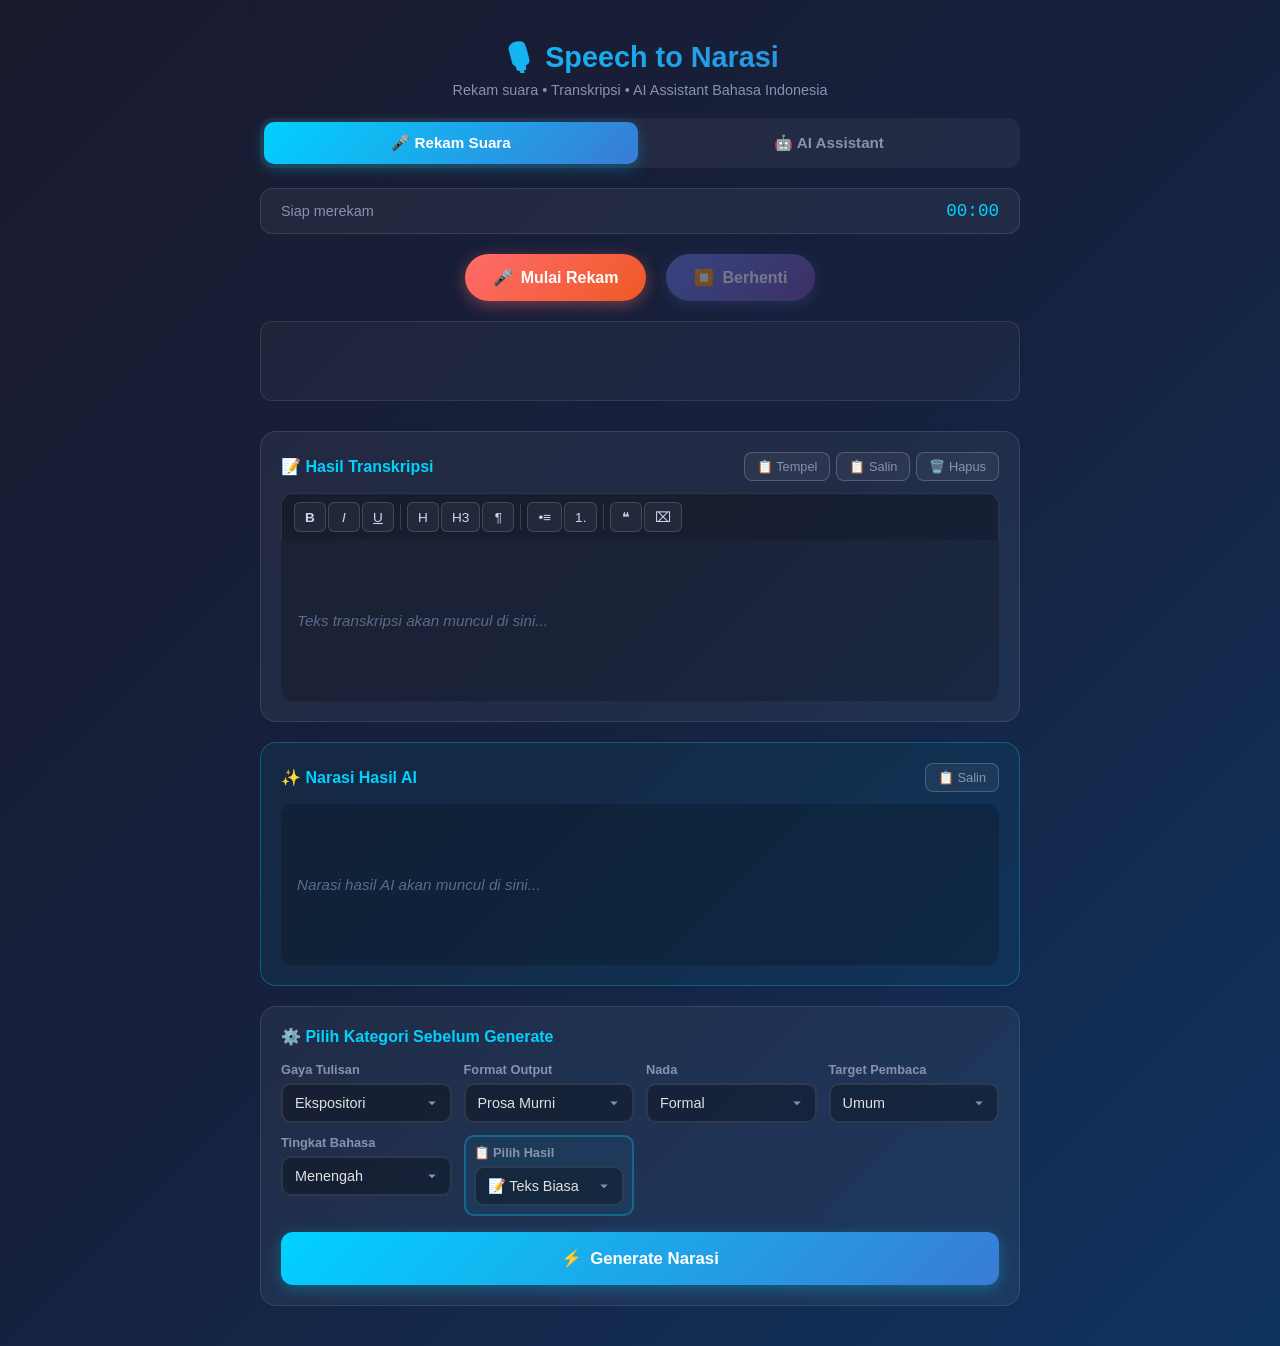
==== public/index.html @ 9389a124 "Feat: rich text editor with toolbar (bold/italic/underline/headings/lists)" ====
<!DOCTYPE html>
<html lang="id">
<head>
    <meta charset="UTF-8">
    <meta name="viewport" content="width=device-width, initial-scale=1.0">
    <title>Speech to Narasi v3.0 - AI Assistant</title>
    <link rel="stylesheet" href="css/style.css">
</head>
<body>
    <div class="container">
        <header>
            <h1>🎙️ Speech to Narasi</h1>
            <p>Rekam suara &bull; Transkripsi &bull; AI Assistant Bahasa Indonesia</p>
        </header>

        <!-- Tabs -->
        <nav class="tabs">
            <button class="tab active" data-tab="record">🎤 Rekam Suara</button>
            <button class="tab" data-tab="assistant">🤖 AI Assistant</button>
        </nav>

        <!-- Tab: Rekam Suara -->
        <div id="tab-record" class="tab-content active">
            <section class="recording-section">
                <div class="status-bar">
                    <span id="statusText" class="status">Siap merekam</span>
                    <span id="timer" class="timer">00:00</span>
                </div>
                <div class="controls">
                    <button id="btnRecord" class="btn btn-record">
                        <span class="btn-icon">🎤</span>
                        <span class="btn-text">Mulai Rekam</span>
                    </button>
                    <button id="btnStop" class="btn btn-stop" disabled>
                        <span class="btn-icon">⏹️</span>
                        <span class="btn-text">Berhenti</span>
                    </button>
                </div>
                <div id="visualizer" class="visualizer">
                    <canvas id="waveCanvas"></canvas>
                </div>
            </section>

            <section class="result-section">
                <div class="result-box">
                    <div class="result-header">
                        <h3>📝 Hasil Transkripsi</h3>
                        <div style="display:flex;gap:6px;">
                            <button class="btn-small" onclick="pasteText()">📋 Tempel</button>
                            <button class="btn-small" onclick="copyRichText()">📋 Salin</button>
                            <button class="btn-small" onclick="clearTranscription()">🗑️ Hapus</button>
                        </div>
                    </div>
                    <div class="editor-toolbar" id="editorToolbar">
                        <button onclick="execCmd('bold')" title="Bold"><b>B</b></button>
                        <button onclick="execCmd('italic')" title="Italic"><i>I</i></button>
                        <button onclick="execCmd('underline')" title="Underline"><u>U</u></button>
                        <span class="toolbar-sep"></span>
                        <button onclick="execCmd('formatBlock','h2')" title="Heading">H</button>
                        <button onclick="execCmd('formatBlock','h3')" title="Sub Heading">H3</button>
                        <button onclick="execCmd('formatBlock','p')" title="Paragraf">¶</button>
                        <span class="toolbar-sep"></span>
                        <button onclick="execCmd('insertUnorderedList')" title="Bullet List">•≡</button>
                        <button onclick="execCmd('insertOrderedList')" title="Numbered List">1.</button>
                        <span class="toolbar-sep"></span>
                        <button onclick="execCmd('formatBlock','blockquote')" title="Quote">❝</button>
                        <button onclick="execCmd('removeFormat')" title="Hapus Format">⌧</button>
                    </div>
                    <div id="transcriptionResult" class="result-content editor-area" contenteditable="true">
                        <p class="placeholder">Teks transkripsi akan muncul di sini...</p>
                    </div>
                </div>
                <div class="result-box narasi-box">
                    <div class="result-header">
                        <h3>✨ Narasi Hasil AI</h3>
                        <button class="btn-small" onclick="copyText('narrativeResult')">📋 Salin</button>
                    </div>
                    <div id="narrativeResult" class="result-content">
                        <p class="placeholder">Narasi hasil AI akan muncul di sini...</p>
                    </div>
                    <div id="aiLoading" class="loading" style="display:none;">
                        <span class="spinner"></span> AI sedang memproses...
                    </div>
                    <!-- Output Preview / Download -->
                    <div id="outputActions" class="output-actions" style="display:none;">
                        <div class="output-actions-row">
                            <button id="btnPreviewWeb" class="btn-output-action" onclick="previewWeb()" style="display:none;">
                                🌐 Preview Web
                            </button>
                            <button id="btnDownloadWeb" class="btn-output-action btn-download" onclick="downloadWeb()" style="display:none;">
                                ⬇️ Download HTML
                            </button>
                            <button id="btnDownloadWord" class="btn-output-action btn-download" onclick="downloadWord()" style="display:none;">
                                ⬇️ Download Word
                            </button>
                        </div>
                    </div>
                    <!-- Web Preview Modal -->
                    <div id="webPreviewModal" class="modal" style="display:none;">
                        <div class="modal-content">
                            <div class="modal-header">
                                <h3>🌐 Preview Web Responsive</h3>
                                <button class="btn-small" onclick="closeWebPreview()">✕ Tutup</button>
                            </div>
                            <iframe id="webPreviewFrame" class="web-preview-frame"></iframe>
                        </div>
                    </div>
                </div>
            </section>

            <section class="category-section">
                <h3>⚙️ Pilih Kategori Sebelum Generate</h3>
                <div class="category-grid">
                    <div class="category-item">
                        <label for="writingStyle">Gaya Tulisan</label>
                        <select id="writingStyle">
                            <option value="Naratif">Naratif</option>
                            <option value="Deskriptif">Deskriptif</option>
                            <option value="Ekspositori" selected>Ekspositori</option>
                            <option value="Persuasif">Persuasif</option>
                            <option value="Argumentatif">Argumentatif</option>
                            <option value="Prosedural">Prosedural</option>
                        </select>
                    </div>
                    <div class="category-item">
                        <label for="textFormat">Format Output</label>
                        <select id="textFormat">
                            <option value="Prosa Murni" selected>Prosa Murni</option>
                            <option value="Teks Campuran">Teks Campuran</option>
                            <option value="Dokumen Terstruktur">Dokumen Terstruktur</option>
                            <option value="Tabel">Tabel</option>
                            <option value="Daftar">Daftar</option>
                        </select>
                    </div>
                    <div class="category-item">
                        <label for="tone">Nada</label>
                        <select id="tone">
                            <option value="Formal" selected>Formal</option>
                            <option value="Informal">Informal</option>
                            <option value="Profesional">Profesional</option>
                            <option value="Kasual">Kasual</option>
                            <option value="Akademis">Akademis</option>
                        </select>
                    </div>
                    <div class="category-item">
                        <label for="audience">Target Pembaca</label>
                        <select id="audience">
                            <option value="Umum" selected>Umum</option>
                            <option value="Akademis">Akademis</option>
                            <option value="Profesional">Profesional</option>
                            <option value="Teknis">Teknis</option>
                            <option value="Eksekutif">Eksekutif</option>
                        </select>
                    </div>
                    <div class="category-item">
                        <label for="languageLevel">Tingkat Bahasa</label>
                        <select id="languageLevel">
                            <option value="Sederhana">Sederhana</option>
                            <option value="Menengah" selected>Menengah</option>
                            <option value="Kompleks">Kompleks</option>
                            <option value="Teknis">Teknis</option>
                        </select>
                    </div>
                    <div class="category-item output-format-item">
                        <label for="outputFormat">📋 Pilih Hasil</label>
                        <select id="outputFormat" onchange="handleOutputFormatChange()">
                            <option value="text">📝 Teks Biasa</option>
                            <option value="web">🌐 Web Responsive</option>
                            <option value="word">📄 Laporan Word (.docx)</option>
                        </select>
                    </div>
                </div>
                <button id="btnGenerate" class="btn btn-generate" onclick="generateWithCategory()">
                    <span class="btn-icon">⚡</span>
                    <span class="btn-text">Generate Narasi</span>
                </button>
            </section>
        </div>

        <!-- Tab: AI Assistant -->
        <div id="tab-assistant" class="tab-content">
            <section class="assistant-section">
                <!-- Fitur buttons -->
                <div class="assistant-features">
                    <button class="feature-btn active" data-feature="fix">
                        ✏️ Perbaiki Teks
                    </button>
                    <button class="feature-btn" data-feature="narrate">
                        📄 Buat Narasi
                    </button>
                    <button class="feature-btn" data-feature="summarize">
                        📋 Ringkas
                    </button>
                    <button class="feature-btn" data-feature="rewrite">
                        🔄 Tulis Ulang
                    </button>
                    <button class="feature-btn" data-feature="chat">
                        💬 Chat AI
                    </button>
                </div>

                <!-- Input Tabs -->
                <div class="input-tabs">
                    <button class="input-tab active" data-input="text">📝 Teks</button>
                    <button class="input-tab" data-input="file">📁 File</button>
                    <button class="input-tab" data-input="image">🖼️ Gambar</button>
                </div>

                <!-- Input: Text -->
                <div id="input-text" class="input-content active">
                    <div class="assistant-input">
                        <label id="featureLabel">Masukkan teks yang ingin diperbaiki:</label>
                        <textarea id="assistantInput" rows="6" placeholder="Ketik atau tempel teks di sini..."></textarea>
                    </div>
                </div>

                <!-- Input: File Upload -->
                <div id="input-file" class="input-content">
                    <div class="upload-area" id="fileDropZone">
                        <div class="upload-icon">📄</div>
                        <p>Drag & drop file atau <span class="upload-link">klik untuk memilih</span></p>
                        <p class="upload-hint">Format: DOCX, XLSX, PDF, PPTX, TXT</p>
                        <input type="file" id="fileInput" accept=".docx,.xlsx,.pdf,.pptx,.txt" hidden>
                    </div>
                    <div id="filePreview" class="file-preview" style="display:none;">
                        <div class="file-info">
                            <span class="file-name" id="fileName"></span>
                            <button class="btn-small" onclick="clearFile()">🗑️ Hapus</button>
                        </div>
                        <div class="file-content" id="fileContent"></div>
                    </div>
                </div>

                <!-- Input: Image OCR -->
                <div id="input-image" class="input-content">
                    <div class="upload-area" id="imageDropZone">
                        <div class="upload-icon">🖼️</div>
                        <p>Drag & drop gambar atau <span class="upload-link">klik untuk memilih</span></p>
                        <p class="upload-hint">Format: JPG, PNG, WEBP, GIF</p>
                        <input type="file" id="imageInput" accept=".jpg,.jpeg,.png,.webp,.gif" hidden>
                    </div>
                    <div id="imagePreview" class="image-preview" style="display:none;">
                        <img id="previewImage" src="" alt="Preview">
                        <div class="image-actions">
                            <button class="btn-small" onclick="extractTextFromImage()">🔍 Ekstrak Teks</button>
                            <button class="btn-small" onclick="clearImage()">🗑️ Hapus</button>
                        </div>
                        <div id="ocrLoading" class="loading" style="display:none;">
                            <span class="spinner"></span> Membaca gambar...
                        </div>
                    </div>
                </div>

                <!-- Category Selection -->
                <div class="category-section">
                    <h3>⚙️ Pilih Kategori</h3>
                    <div class="category-grid">
                        <div class="category-item">
                            <label for="assistantWritingStyle">Gaya Tulisan</label>
                            <select id="assistantWritingStyle">
                                <option value="Naratif">Naratif</option>
                                <option value="Deskriptif">Deskriptif</option>
                                <option value="Ekspositori" selected>Ekspositori</option>
                                <option value="Persuasif">Persuasif</option>
                                <option value="Argumentatif">Argumentatif</option>
                                <option value="Prosedural">Prosedural</option>
                            </select>
                        </div>
                        <div class="category-item">
                            <label for="assistantTextFormat">Format Output</label>
                            <select id="assistantTextFormat">
                                <option value="Prosa Murni" selected>Prosa Murni</option>
                                <option value="Teks Campuran">Teks Campuran</option>
                                <option value="Dokumen Terstruktur">Dokumen Terstruktur</option>
                                <option value="Tabel">Tabel</option>
                                <option value="Daftar">Daftar</option>
                            </select>
                        </div>
                        <div class="category-item">
                            <label for="assistantTone">Nada</label>
                            <select id="assistantTone">
                                <option value="Formal" selected>Formal</option>
                                <option value="Informal">Informal</option>
                                <option value="Profesional">Profesional</option>
                                <option value="Kasual">Kasual</option>
                                <option value="Akademis">Akademis</option>
                            </select>
                        </div>
                        <div class="category-item">
                            <label for="assistantAudience">Target Pembaca</label>
                            <select id="assistantAudience">
                                <option value="Umum" selected>Umum</option>
                                <option value="Akademis">Akademis</option>
                                <option value="Profesional">Profesional</option>
                                <option value="Teknis">Teknis</option>
                                <option value="Eksekutif">Eksekutif</option>
                            </select>
                        </div>
                        <div class="category-item">
                            <label for="assistantLanguageLevel">Tingkat Bahasa</label>
                            <select id="assistantLanguageLevel">
                                <option value="Sederhana">Sederhana</option>
                                <option value="Menengah" selected>Menengah</option>
                                <option value="Kompleks">Kompleks</option>
                                <option value="Teknis">Teknis</option>
                            </select>
                        </div>
                        <div class="category-item output-format-item">
                            <label for="assistantOutputFormat">📋 Pilih Hasil</label>
                            <select id="assistantOutputFormat" onchange="handleAssistantOutputFormatChange()">
                                <option value="text">📝 Teks Biasa</option>
                                <option value="web">🌐 Web Responsive</option>
                                <option value="word">📄 Laporan Word (.docx)</option>
                            </select>
                        </div>
                    </div>
                </div>

                <!-- Action button -->
                <button id="btnProcess" class="btn btn-process" onclick="processAssistant()">
                    <span class="btn-icon">⚡</span>
                    <span class="btn-text">Proses dengan AI</span>
                </button>

                <!-- Loading -->
                <div id="assistantLoading" class="loading" style="display:none;">
                    <span class="spinner"></span> AI sedang memproses...
                </div>

                <!-- Result area -->
                <div class="assistant-result" id="assistantResultArea" style="display:none;">
                    <div class="result-header">
                        <h3>✨ Hasil:</h3>
                        <button class="btn-small" onclick="copyAssistantResult()">📋 Salin</button>
                    </div>
                    <div id="assistantResult" class="result-content"></div>
                    <!-- Output Actions -->
                    <div id="assistantOutputActions" class="output-actions" style="display:none;">
                        <div class="output-actions-row">
                            <button id="assistantBtnPreviewWeb" class="btn-output-action" onclick="previewWebAssistant()" style="display:none;">
                                🌐 Preview Web
                            </button>
                            <button id="assistantBtnDownloadWeb" class="btn-output-action btn-download" onclick="downloadWebAssistant()" style="display:none;">
                                ⬇️ Download HTML
                            </button>
                            <button id="assistantBtnDownloadWord" class="btn-output-action btn-download" onclick="downloadWordAssistant()" style="display:none;">
                                ⬇️ Download Word
                            </button>
                        </div>
                    </div>
                </div>
                <!-- Web Preview Modal -->
                <div id="webPreviewModalAssistant" class="modal" style="display:none;">
                    <div class="modal-content">
                        <div class="modal-header">
                            <h3>🌐 Preview Web Responsive</h3>
                            <button class="btn-small" onclick="closeWebPreviewAssistant()">✕ Tutup</button>
                        </div>
                        <iframe id="webPreviewFrameAssistant" class="web-preview-frame"></iframe>
                    </div>
                </div>

                <!-- Chat area (hidden by default) -->
                <div id="chatArea" class="chat-area" style="display:none;">
                    <div id="chatMessages" class="chat-messages">
                        <div class="chat-message ai">
                            <div class="chat-bubble">Halo! Saya AI Assistant. Ada yang bisa saya bantu?</div>
                        </div>
                    </div>
                    <div class="chat-input-row">
                        <input type="text" id="chatInput" placeholder="Ketik pesan..." onkeypress="if(event.key==='Enter')sendChat()">
                        <button class="btn btn-chat" onclick="sendChat()">Kirim</button>
                    </div>
                </div>
            </section>
        </div>

        <div id="errorToast" class="toast" style="display:none;"></div>
    </div>

    <script src="js/app.js"></script>
</body>
</html>
---- public/css/style.css ----
* {
    margin: 0;
    padding: 0;
    box-sizing: border-box;
}

body {
    font-family: 'Segoe UI', Tahoma, Geneva, Verdana, sans-serif;
    background: linear-gradient(135deg, #1a1a2e 0%, #16213e 50%, #0f3460 100%);
    color: #e0e0e0;
    min-height: 100vh;
}

.container {
    max-width: 800px;
    margin: 0 auto;
    padding: 20px;
    min-height: 100vh;
}

header {
    text-align: center;
    padding: 20px 0;
}

header h1 {
    font-size: 1.8em;
    margin-bottom: 8px;
    background: linear-gradient(90deg, #00d2ff, #3a7bd5);
    -webkit-background-clip: text;
    -webkit-text-fill-color: transparent;
    background-clip: text;
}

header p {
    color: #8892b0;
    font-size: 0.9em;
}

/* Tabs */
.tabs {
    display: flex;
    gap: 4px;
    margin-bottom: 20px;
    background: rgba(255,255,255,0.05);
    border-radius: 12px;
    padding: 4px;
}

.tab {
    flex: 1;
    padding: 12px;
    border: none;
    border-radius: 10px;
    background: transparent;
    color: #8892b0;
    font-size: 0.95em;
    font-weight: 600;
    cursor: pointer;
    transition: all 0.3s;
}

.tab.active {
    background: linear-gradient(135deg, #00d2ff, #3a7bd5);
    color: white;
    box-shadow: 0 4px 15px rgba(0, 210, 255, 0.3);
}

.tab:hover:not(.active) {
    background: rgba(255,255,255,0.1);
    color: white;
}

.tab-content {
    display: none;
}

.tab-content.active {
    display: block;
}

/* Status Bar */
.status-bar {
    display: flex;
    justify-content: space-between;
    align-items: center;
    padding: 12px 20px;
    background: rgba(255,255,255,0.05);
    border-radius: 12px;
    margin-bottom: 20px;
    border: 1px solid rgba(255,255,255,0.1);
}

.status {
    font-size: 0.9em;
    color: #8892b0;
}

.status.recording {
    color: #ff6b6b;
    animation: pulse 1.5s infinite;
}

@keyframes pulse {
    0%, 100% { opacity: 1; }
    50% { opacity: 0.5; }
}

.timer {
    font-size: 1.1em;
    font-family: 'Courier New', monospace;
    color: #00d2ff;
}

/* Controls */
.controls {
    display: flex;
    justify-content: center;
    gap: 20px;
    margin-bottom: 20px;
}

.btn {
    display: flex;
    align-items: center;
    gap: 8px;
    padding: 14px 28px;
    border: none;
    border-radius: 50px;
    font-size: 1em;
    font-weight: 600;
    cursor: pointer;
    transition: all 0.3s ease;
}

.btn:disabled {
    opacity: 0.4;
    cursor: not-allowed;
}

.btn-record {
    background: linear-gradient(135deg, #ff6b6b, #ee5a24);
    color: white;
    box-shadow: 0 4px 15px rgba(255, 107, 107, 0.4);
}

.btn-record:hover:not(:disabled) {
    transform: translateY(-2px);
    box-shadow: 0 6px 20px rgba(255, 107, 107, 0.6);
}

.btn-stop {
    background: linear-gradient(135deg, #667eea, #764ba2);
    color: white;
    box-shadow: 0 4px 15px rgba(102, 126, 234, 0.4);
}

.btn-stop:hover:not(:disabled) {
    transform: translateY(-2px);
}

.btn-process {
    width: 100%;
    padding: 16px;
    background: linear-gradient(135deg, #00d2ff, #3a7bd5);
    color: white;
    border-radius: 12px;
    font-size: 1.05em;
    justify-content: center;
    box-shadow: 0 4px 15px rgba(0, 210, 255, 0.3);
    margin: 16px 0;
}

.btn-process:hover:not(:disabled) {
    transform: translateY(-2px);
    box-shadow: 0 6px 20px rgba(0, 210, 255, 0.5);
}

.btn-small {
    padding: 6px 12px;
    border: 1px solid rgba(255,255,255,0.2);
    border-radius: 8px;
    background: rgba(255,255,255,0.05);
    color: #8892b0;
    font-size: 0.8em;
    cursor: pointer;
    transition: all 0.2s;
}

.btn-small:hover {
    background: rgba(255,255,255,0.1);
    color: white;
}

.btn-chat {
    padding: 12px 24px;
    background: linear-gradient(135deg, #00d2ff, #3a7bd5);
    color: white;
    border-radius: 12px;
    border: none;
    font-weight: 600;
    cursor: pointer;
}

/* Visualizer */
.visualizer {
    background: rgba(255,255,255,0.03);
    border-radius: 12px;
    height: 80px;
    margin-bottom: 30px;
    overflow: hidden;
    border: 1px solid rgba(255,255,255,0.1);
    display: flex;
    align-items: center;
    justify-content: center;
}

#waveCanvas {
    width: 100%;
    height: 100%;
}

/* Result Sections */
.result-section {
    display: flex;
    flex-direction: column;
    gap: 20px;
}

.result-box {
    background: rgba(255,255,255,0.05);
    border-radius: 16px;
    padding: 20px;
    border: 1px solid rgba(255,255,255,0.1);
}

.result-header {
    display: flex;
    justify-content: space-between;
    align-items: center;
    margin-bottom: 12px;
}

.result-header h3 {
    font-size: 1em;
    color: #00d2ff;
}

.result-content {
    min-height: 80px;
    background: rgba(0,0,0,0.2);
    border-radius: 12px;
    padding: 16px;
    font-size: 0.95em;
    line-height: 1.7;
    color: #ccd6f6;
    white-space: pre-wrap;
}

.result-content .placeholder {
    color: #5a6a8a;
    font-style: italic;
}

.narasi-box {
    border-color: rgba(0, 210, 255, 0.3);
    background: rgba(0, 210, 255, 0.05);
}

/* Assistant Section */
.assistant-features {
    display: grid;
    grid-template-columns: repeat(auto-fit, minmax(130px, 1fr));
    gap: 8px;
    margin-bottom: 20px;
}

.feature-btn {
    padding: 12px 8px;
    border: 2px solid rgba(255,255,255,0.1);
    border-radius: 12px;
    background: rgba(255,255,255,0.03);
    color: #8892b0;
    font-size: 0.85em;
    font-weight: 600;
    cursor: pointer;
    transition: all 0.3s;
    text-align: center;
}

.feature-btn.active {
    border-color: #00d2ff;
    background: rgba(0, 210, 255, 0.1);
    color: #00d2ff;
}

.feature-btn:hover:not(.active) {
    border-color: rgba(255,255,255,0.3);
    color: white;
}

.assistant-input label {
    display: block;
    font-size: 0.9em;
    color: #8892b0;
    margin-bottom: 8px;
}

.assistant-input textarea {
    width: 100%;
    padding: 16px;
    border: 2px solid rgba(255,255,255,0.1);
    border-radius: 12px;
    background: rgba(0,0,0,0.3);
    color: #e0e0e0;
    font-size: 0.95em;
    line-height: 1.6;
    resize: vertical;
    font-family: inherit;
    transition: border-color 0.3s;
}

.assistant-input textarea:focus {
    outline: none;
    border-color: #00d2ff;
}

.assistant-input textarea::placeholder {
    color: #5a6a8a;
}

/* Input Tabs */
.input-tabs {
    display: flex;
    gap: 4px;
    margin-bottom: 16px;
    background: rgba(255,255,255,0.05);
    border-radius: 12px;
    padding: 4px;
}

.input-tab {
    flex: 1;
    padding: 10px;
    border: none;
    border-radius: 10px;
    background: transparent;
    color: #8892b0;
    font-size: 0.85em;
    font-weight: 600;
    cursor: pointer;
    transition: all 0.3s;
}

.input-tab.active {
    background: linear-gradient(135deg, #00d2ff, #3a7bd5);
    color: white;
}

.input-tab:hover:not(.active) {
    background: rgba(255,255,255,0.1);
    color: white;
}

.input-content {
    display: none;
}

.input-content.active {
    display: block;
}

/* Upload Area */
.upload-area {
    border: 2px dashed rgba(255,255,255,0.2);
    border-radius: 16px;
    padding: 40px 20px;
    text-align: center;
    cursor: pointer;
    transition: all 0.3s;
    background: rgba(0,0,0,0.2);
}

.upload-area:hover {
    border-color: #00d2ff;
    background: rgba(0, 210, 255, 0.05);
}

.upload-area.dragover {
    border-color: #00d2ff;
    background: rgba(0, 210, 255, 0.1);
}

.upload-icon {
    font-size: 3em;
    margin-bottom: 12px;
}

.upload-area p {
    color: #8892b0;
    margin: 4px 0;
}

.upload-link {
    color: #00d2ff;
    text-decoration: underline;
    cursor: pointer;
}

.upload-hint {
    font-size: 0.8em;
    color: #5a6a8a;
}

/* File Preview */
.file-preview {
    background: rgba(0,0,0,0.2);
    border-radius: 12px;
    padding: 16px;
    margin-top: 12px;
}

.file-info {
    display: flex;
    justify-content: space-between;
    align-items: center;
    margin-bottom: 12px;
}

.file-name {
    color: #00d2ff;
    font-weight: 600;
}

.file-content {
    max-height: 200px;
    overflow-y: auto;
    padding: 12px;
    background: rgba(0,0,0,0.3);
    border-radius: 8px;
    font-size: 0.9em;
    line-height: 1.6;
    color: #ccd6f6;
    white-space: pre-wrap;
}

/* Image Preview */
.image-preview {
    text-align: center;
}

.image-preview img {
    max-width: 100%;
    max-height: 300px;
    border-radius: 12px;
    margin-bottom: 12px;
}

.image-actions {
    display: flex;
    gap: 8px;
    justify-content: center;
}

.assistant-result {
    margin-top: 16px;
}

/* Chat Area */
.chat-area {
    margin-top: 16px;
}

.chat-messages {
    max-height: 400px;
    overflow-y: auto;
    padding: 16px;
    background: rgba(0,0,0,0.2);
    border-radius: 12px;
    margin-bottom: 12px;
}

.chat-message {
    margin-bottom: 12px;
    display: flex;
}

.chat-message.user {
    justify-content: flex-end;
}

.chat-bubble {
    max-width: 80%;
    padding: 12px 16px;
    border-radius: 16px;
    font-size: 0.95em;
    line-height: 1.5;
}

.chat-message.ai .chat-bubble {
    background: rgba(0, 210, 255, 0.15);
    border: 1px solid rgba(0, 210, 255, 0.3);
    color: #e0e0e0;
    border-bottom-left-radius: 4px;
}

.chat-message.user .chat-bubble {
    background: linear-gradient(135deg, #00d2ff, #3a7bd5);
    color: white;
    border-bottom-right-radius: 4px;
}

.chat-input-row {
    display: flex;
    gap: 8px;
}

.chat-input-row input {
    flex: 1;
    padding: 14px 16px;
    border: 2px solid rgba(255,255,255,0.1);
    border-radius: 12px;
    background: rgba(0,0,0,0.3);
    color: #e0e0e0;
    font-size: 0.95em;
    font-family: inherit;
}

.chat-input-row input:focus {
    outline: none;
    border-color: #00d2ff;
}

/* Loading */
.loading {
    display: flex;
    align-items: center;
    gap: 10px;
    padding: 16px;
    color: #00d2ff;
    font-style: italic;
    justify-content: center;
}

.spinner {
    width: 20px;
    height: 20px;
    border: 3px solid rgba(0, 210, 255, 0.3);
    border-top-color: #00d2ff;
    border-radius: 50%;
    animation: spin 0.8s linear infinite;
}

@keyframes spin {
    to { transform: rotate(360deg); }
}

/* Toast */
.toast {
    position: fixed;
    bottom: 30px;
    left: 50%;
    transform: translateX(-50%);
    padding: 14px 28px;
    border-radius: 12px;
    color: white;
    font-size: 0.9em;
    z-index: 1000;
    animation: slideUp 0.3s ease;
}

.toast.error {
    background: linear-gradient(135deg, #ff6b6b, #ee5a24);
}

.toast.success {
    background: linear-gradient(135deg, #4CAF50, #45a049);
}

@keyframes slideUp {
    from { transform: translateX(-50%) translateY(20px); opacity: 0; }
    to { transform: translateX(-50%) translateY(0); opacity: 1; }
}

/* Category Section */
.category-section {
    background: rgba(255,255,255,0.05);
    border-radius: 16px;
    padding: 20px;
    margin: 20px 0;
    border: 1px solid rgba(255,255,255,0.1);
}

.category-section h3 {
    font-size: 1em;
    color: #00d2ff;
    margin-bottom: 16px;
}

.category-grid {
    display: grid;
    grid-template-columns: repeat(auto-fit, minmax(150px, 1fr));
    gap: 12px;
    margin-bottom: 16px;
}

.category-item {
    display: flex;
    flex-direction: column;
    gap: 6px;
}

.category-item label {
    font-size: 0.8em;
    color: #8892b0;
    font-weight: 600;
}

.category-item select {
    padding: 10px 12px;
    border: 2px solid rgba(255,255,255,0.1);
    border-radius: 10px;
    background: rgba(0,0,0,0.3);
    color: #e0e0e0;
    font-size: 0.9em;
    cursor: pointer;
    transition: border-color 0.3s;
    appearance: none;
    background-image: url("data:image/svg+xml,%3Csvg xmlns='http://www.w3.org/2000/svg' width='12' height='12' fill='%238892b0' viewBox='0 0 16 16'%3E%3Cpath d='M8 11L3 6h10l-5 5z'/%3E%3C/svg%3E");
    background-repeat: no-repeat;
    background-position: right 12px center;
}

.category-item select:focus {
    outline: none;
    border-color: #00d2ff;
}

.category-item select:hover {
    border-color: rgba(255,255,255,0.3);
}

.btn-generate {
    width: 100%;
    padding: 16px;
    background: linear-gradient(135deg, #00d2ff, #3a7bd5);
    color: white;
    border-radius: 12px;
    font-size: 1.05em;
    justify-content: center;
    box-shadow: 0 4px 15px rgba(0, 210, 255, 0.3);
    border: none;
    cursor: pointer;
    transition: all 0.3s ease;
}

.btn-generate:hover:not(:disabled) {
    transform: translateY(-2px);
    box-shadow: 0 6px 20px rgba(0, 210, 255, 0.5);
}

/* Responsive */
@media (max-width: 600px) {
    .container { padding: 15px; }
    header h1 { font-size: 1.4em; }
    .btn { padding: 12px 20px; font-size: 0.9em; }
    .assistant-features { grid-template-columns: repeat(3, 1fr); }
    .feature-btn { font-size: 0.75em; padding: 10px 4px; }
    .category-grid { grid-template-columns: 1fr; }
}

/* Output Format */
.output-format-item {
    border: 2px solid rgba(0, 210, 255, 0.3);
    border-radius: 10px;
    padding: 8px;
    background: rgba(0, 210, 255, 0.05);
}

.output-actions {
    margin-top: 16px;
    padding: 12px;
    background: rgba(0, 210, 255, 0.05);
    border-radius: 12px;
    border: 1px solid rgba(0, 210, 255, 0.2);
}

.output-actions-row {
    display: flex;
    gap: 8px;
    flex-wrap: wrap;
}

.btn-output-action {
    flex: 1;
    min-width: 140px;
    padding: 12px 16px;
    border: 2px solid rgba(255, 255, 255, 0.15);
    border-radius: 10px;
    background: rgba(255, 255, 255, 0.05);
    color: #ccd6f6;
    font-size: 0.9em;
    font-weight: 600;
    cursor: pointer;
    transition: all 0.3s;
    text-align: center;
}

.btn-output-action:hover {
    background: rgba(255, 255, 255, 0.1);
    border-color: #00d2ff;
    color: #00d2ff;
}

.btn-output-action.btn-download {
    background: linear-gradient(135deg, rgba(0, 210, 255, 0.2), rgba(58, 123, 213, 0.2));
    border-color: rgba(0, 210, 255, 0.4);
}

.btn-output-action.btn-download:hover {
    background: linear-gradient(135deg, #00d2ff, #3a7bd5);
    color: white;
}

/* Modal */
.modal {
    position: fixed;
    top: 0;
    left: 0;
    width: 100%;
    height: 100%;
    background: rgba(0, 0, 0, 0.8);
    z-index: 2000;
    display: flex;
    align-items: center;
    justify-content: center;
    padding: 20px;
}

.modal-content {
    background: #1a1a2e;
    border-radius: 16px;
    width: 100%;
    max-width: 900px;
    height: 80vh;
    display: flex;
    flex-direction: column;
    overflow: hidden;
    border: 1px solid rgba(255, 255, 255, 0.1);
}

.modal-header {
    display: flex;
    justify-content: space-between;
    align-items: center;
    padding: 16px 20px;
    border-bottom: 1px solid rgba(255, 255, 255, 0.1);
}

.modal-header h3 {
    color: #00d2ff;
    font-size: 1em;
}

.web-preview-frame {
    flex: 1;
    width: 100%;
    border: none;
    background: white;
}

/* Editor Toolbar */
.editor-toolbar {
    display: flex;
    gap: 2px;
    padding: 8px 12px;
    background: rgba(0,0,0,0.3);
    border-radius: 12px 12px 0 0;
    border: 1px solid rgba(255,255,255,0.1);
    border-bottom: none;
    flex-wrap: wrap;
}

.editor-toolbar button {
    padding: 6px 10px;
    border: 1px solid rgba(255,255,255,0.15);
    border-radius: 6px;
    background: rgba(255,255,255,0.05);
    color: #ccd6f6;
    font-size: 0.85em;
    cursor: pointer;
    transition: all 0.2s;
    min-width: 32px;
    text-align: center;
}

.editor-toolbar button:hover {
    background: rgba(0, 210, 255, 0.2);
    border-color: #00d2ff;
    color: #00d2ff;
}

.editor-toolbar button:active {
    background: rgba(0, 210, 255, 0.4);
}

.toolbar-sep {
    width: 1px;
    background: rgba(255,255,255,0.15);
    margin: 2px 4px;
}

.editor-area {
    border-radius: 0 0 12px 12px;
    border-top: none;
    min-height: 120px;
    max-height: 400px;
    overflow-y: auto;
    outline: none;
    cursor: text;
}

.editor-area:focus {
    border-color: #00d2ff;
}

.editor-area:empty::before {
    content: attr(data-placeholder);
    color: #5a6a8a;
    font-style: italic;
}

.editor-area h2 {
    font-size: 1.3em;
    color: #00d2ff;
    margin: 12px 0 8px;
}

.editor-area h3 {
    font-size: 1.1em;
    color: #3a7bd5;
    margin: 10px 0 6px;
}

.editor-area blockquote {
    border-left: 3px solid #00d2ff;
    padding-left: 12px;
    margin: 8px 0;
    color: #8892b0;
    font-style: italic;
}

.editor-area ul, .editor-area ol {
    padding-left: 24px;
    margin: 8px 0;
}

.editor-area li {
    margin: 4px 0;
}

.editor-area b, .editor-area strong {
    color: #e0e0e0;
}

.editor-area i, .editor-area em {
    color: #a8b2d1;
}

.editor-area u {
    text-decoration-color: #00d2ff;
}
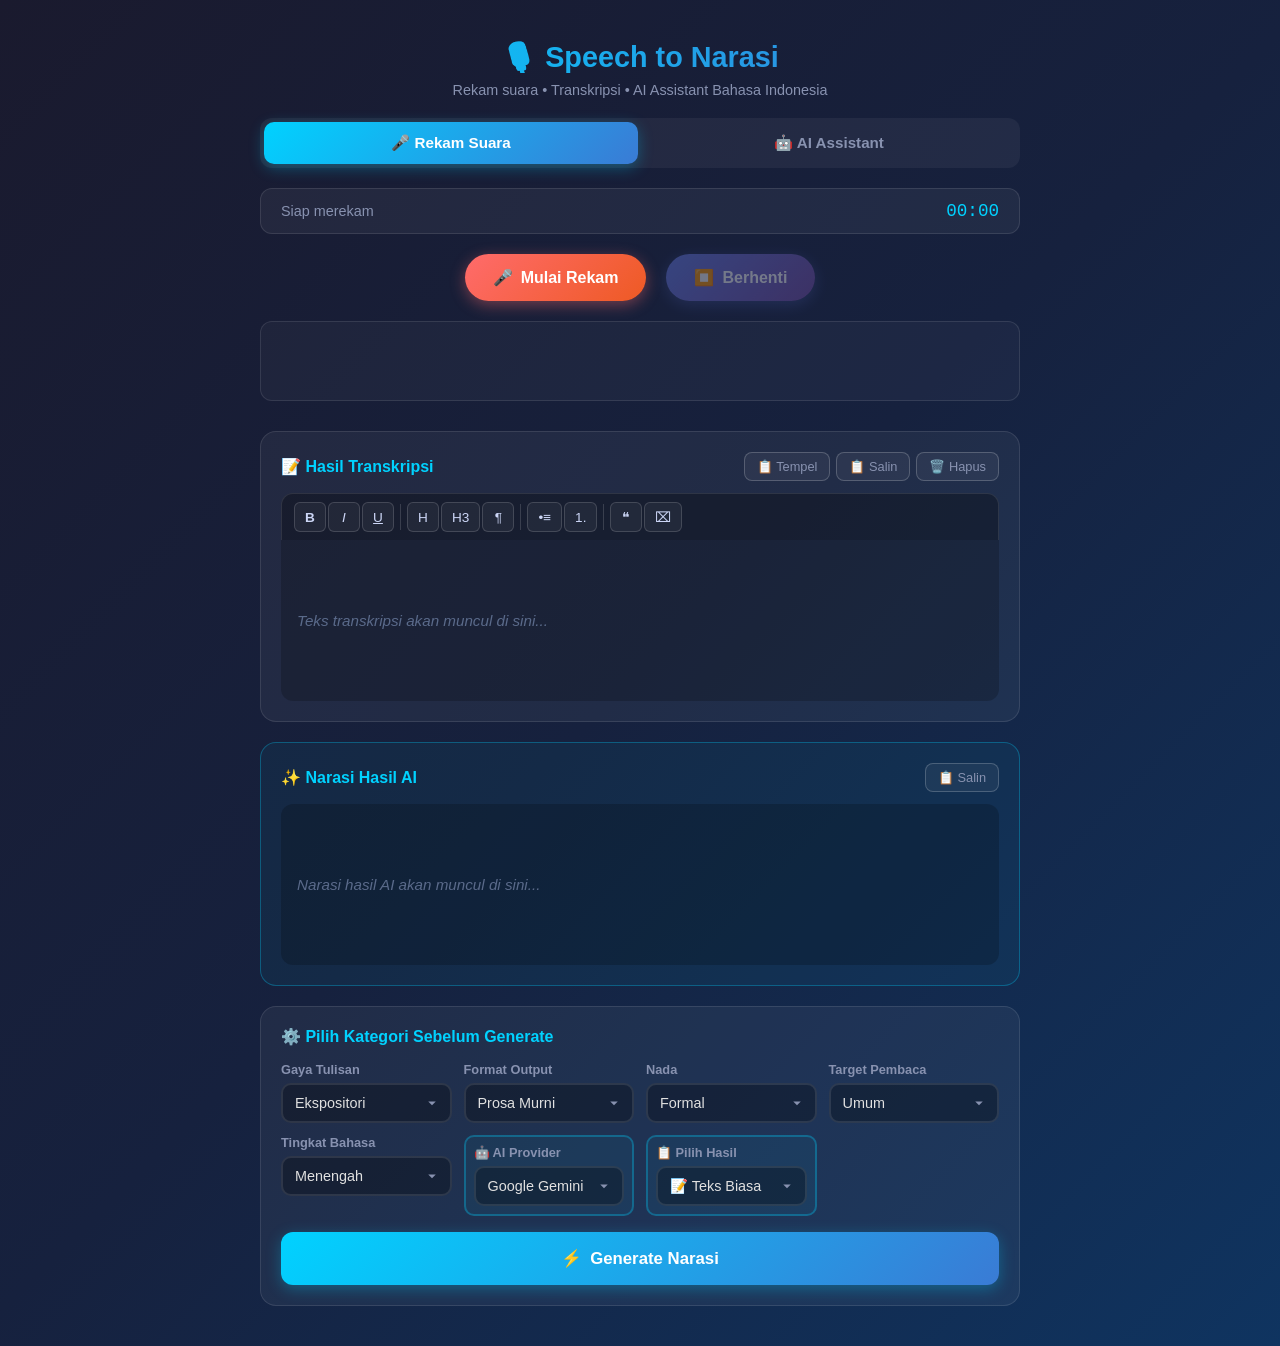
==== commit 89045e33: "Feat: add Cerebras as alternative AI provider" ====
--- a/public/index.html
+++ b/public/index.html
@@ -11,6 +11,7 @@
         <header>
             <h1>🎙️ Speech to Narasi</h1>
             <p>Rekam suara &bull; Transkripsi &bull; AI Assistant Bahasa Indonesia</p>
+            <button class="btn-restart" onclick="restartServer()" id="btnRestart" style="display:none;">🔄 Restart Server</button>
         </header>
 
         <!-- Tabs -->
@@ -93,6 +94,9 @@
                             <button id="btnDownloadWord" class="btn-output-action btn-download" onclick="downloadWord()" style="display:none;">
                                 ⬇️ Download Word
                             </button>
+                            <button id="btnDownloadPPTX" class="btn-output-action btn-download" onclick="downloadPPTX()" style="display:none;">
+                                ⬇️ Download PPTX
+                            </button>
                         </div>
                     </div>
                     <!-- Web Preview Modal -->
@@ -162,9 +166,19 @@
                         </select>
                     </div>
                     <div class="category-item output-format-item">
+                        <label for="aiProvider">🤖 AI Provider</label>
+                        <select id="aiProvider">
+                            <option value="gemini" selected>Google Gemini</option>
+                            <option value="cerebras">Cerebras (Gratis)</option>
+                        </select>
+                    </div>
+                    <div class="category-item output-format-item">
                         <label for="outputFormat">📋 Pilih Hasil</label>
                         <select id="outputFormat" onchange="handleOutputFormatChange()">
                             <option value="text">📝 Teks Biasa</option>
+                            <option value="news">📰 Format Berita</option>
+                            <option value="executive">📊 Ringkasan Eksekutif</option>
+                            <option value="presentation">📽️ Presentasi</option>
                             <option value="web">🌐 Web Responsive</option>
                             <option value="word">📄 Laporan Word (.docx)</option>
                         </select>
@@ -309,6 +323,9 @@
                             <label for="assistantOutputFormat">📋 Pilih Hasil</label>
                             <select id="assistantOutputFormat" onchange="handleAssistantOutputFormatChange()">
                                 <option value="text">📝 Teks Biasa</option>
+                                <option value="news">📰 Format Berita</option>
+                                <option value="executive">📊 Ringkasan Eksekutif</option>
+                                <option value="presentation">📽️ Presentasi</option>
                                 <option value="web">🌐 Web Responsive</option>
                                 <option value="word">📄 Laporan Word (.docx)</option>
                             </select>
@@ -378,6 +395,7 @@
         <div id="errorToast" class="toast" style="display:none;"></div>
     </div>
 
+    <script src="https://cdn.jsdelivr.net/npm/pptxgenjs@3.12.0/dist/pptxgen.bundle.js"></script>
     <script src="js/app.js"></script>
 </body>
 </html>
--- a/public/css/style.css
+++ b/public/css/style.css
@@ -35,6 +35,24 @@
 header p {
     color: #8892b0;
     font-size: 0.9em;
+}
+
+.btn-restart {
+    margin-top: 8px;
+    padding: 6px 14px;
+    border: 1px solid rgba(255,255,255,0.2);
+    border-radius: 8px;
+    background: rgba(255,255,255,0.05);
+    color: #8892b0;
+    font-size: 0.8em;
+    cursor: pointer;
+    transition: all 0.2s;
+}
+
+.btn-restart:hover {
+    background: rgba(0, 210, 255, 0.15);
+    border-color: #00d2ff;
+    color: #00d2ff;
 }
 
 /* Tabs */
@@ -870,3 +888,55 @@
 .editor-area u {
     text-decoration-color: #00d2ff;
 }
+
+/* Formatted AI Output */
+.result-content h3 {
+    font-size: 1.1em;
+    color: #00d2ff;
+    margin: 16px 0 8px;
+    font-weight: 700;
+}
+
+.result-content h2 {
+    font-size: 1.3em;
+    color: #00d2ff;
+    margin: 18px 0 10px;
+    font-weight: 700;
+}
+
+.result-content ol {
+    padding-left: 24px;
+    margin: 10px 0;
+}
+
+.result-content ul {
+    padding-left: 24px;
+    margin: 10px 0;
+    list-style-type: disc;
+}
+
+.result-content li {
+    margin: 6px 0;
+    line-height: 1.6;
+}
+
+.result-content li::marker {
+    color: #00d2ff;
+}
+
+.result-content em {
+    color: #a8b2d1;
+    font-style: italic;
+    background: rgba(0, 210, 255, 0.08);
+    padding: 1px 4px;
+    border-radius: 3px;
+}
+
+.result-content strong {
+    color: #e0e0e0;
+    font-weight: 700;
+}
+
+.result-content u {
+    text-decoration-color: #00d2ff;
+}
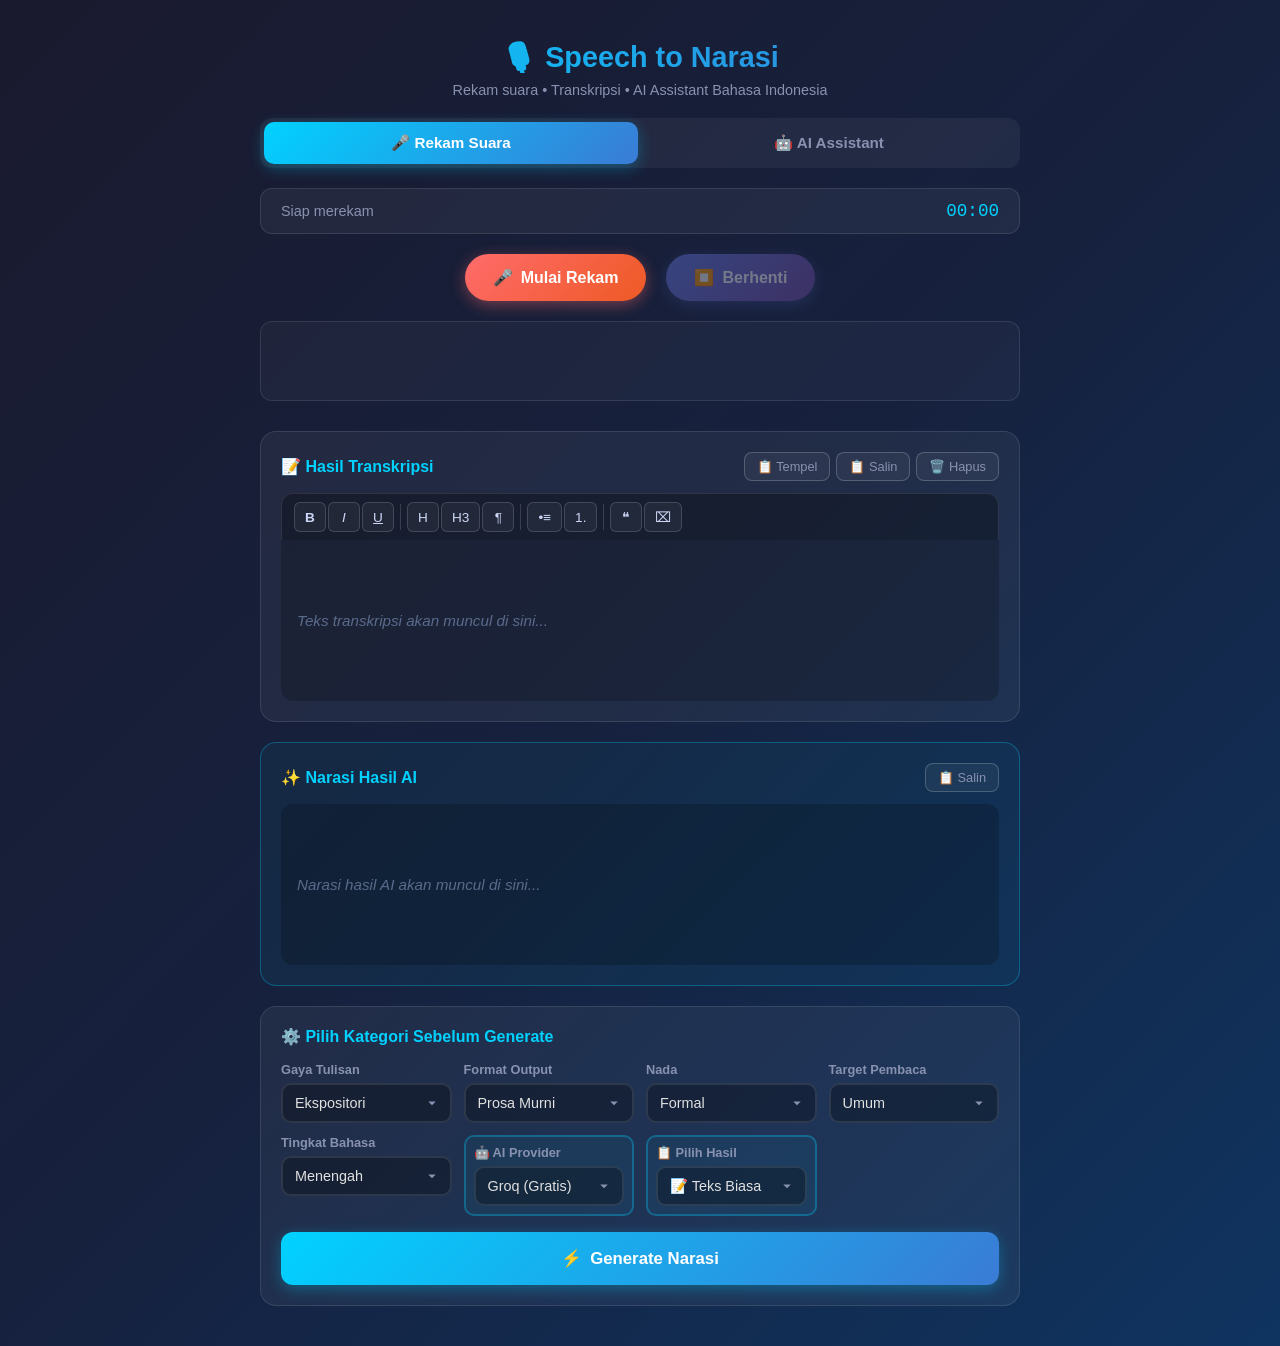
==== commit c6d0a824: "Feat: set Groq as default AI provider" ====
--- a/public/index.html
+++ b/public/index.html
@@ -168,8 +168,8 @@
                     <div class="category-item output-format-item">
                         <label for="aiProvider">🤖 AI Provider</label>
                         <select id="aiProvider">
-                            <option value="gemini" selected>Google Gemini</option>
-                            <option value="cerebras">Cerebras (Gratis)</option>
+                            <option value="groq" selected>Groq (Gratis)</option>
+                            <option value="gemini">Google Gemini</option>
                         </select>
                     </div>
                     <div class="category-item output-format-item">
